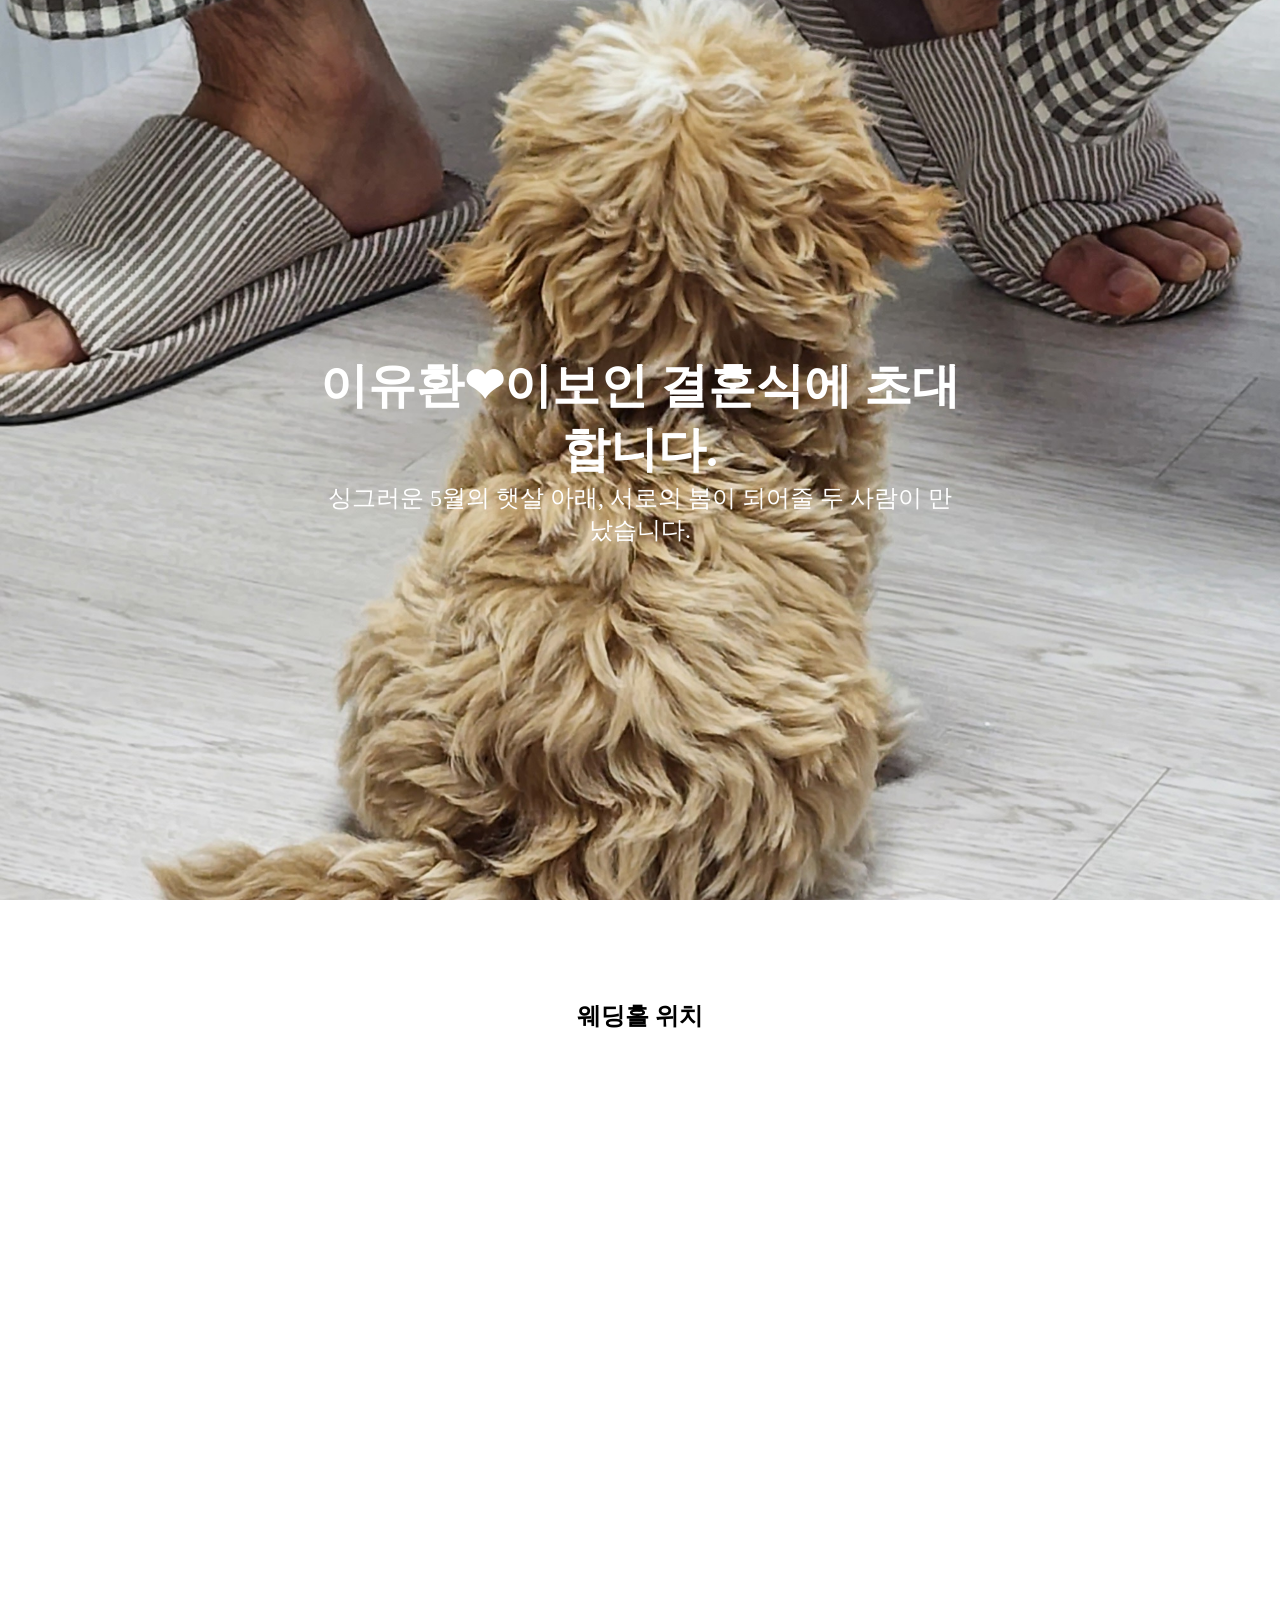
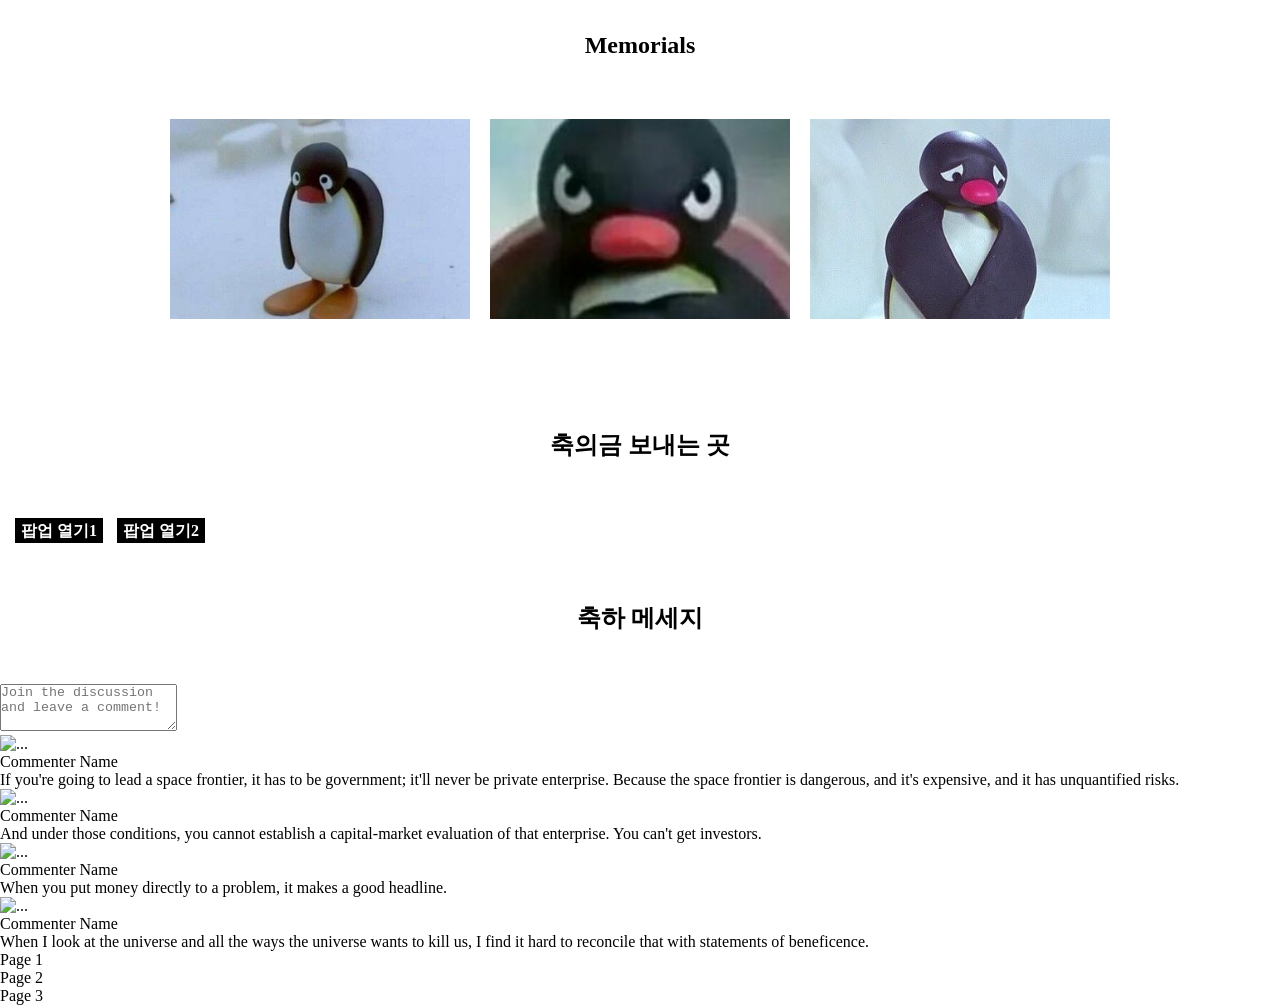
==== index.html @ 0df38469 "Update index.html" ====
<!DOCTYPE html>
<html>
<head>
	<title>청첩장</title>
	<meta charset="UTF-8">
	<meta name="viewport" content="width=device-width, initial-scale=1.0">
	<link rel="stylesheet" href="style.css">
	<link rel="stylesheet" href="fullpage.css">
</head>
<body>
	<header class="section">
		<img src="header.jpg" alt="header image">
		<section class="fp-section">
			<div class="text-box">
				<h1>이유환❤이보인 결혼식에 초대합니다.</h1>
				<p>싱그러운 5월의 햇살 아래, 서로의 봄이 되어줄 두 사람이 만났습니다.</p>
			</div>
		</section>	
	</header>

	<section id="map" class="section">
		<section class="fp-section">
			<h2>웨딩홀 위치</h2>
			<div id="map-canvas"></div>
		</section>
	</section>

	<section id="gallery" class="section">
		<section class="fp-section">
			<h2>Memorials</h2>
			<div class="gallery-container">
				<img src="gallery-1.jpg" alt="gallery image 1">
				<img src="gallery-2.jpg" alt="gallery image 2">
				<img src="gallery-3.jpg" alt="gallery image 3">
			</div>
		</section>
	</section>

	<section id="buttons" class="section">
		<section class="fp-section">
			<h2>축의금 보내는 곳</h2>
			<div class="wrap">
 			 <a href="#pop_info_1" class="btn_open">팝업 열기1</a>
 			 <a href="#pop_info_2" class="btn_open">팝업 열기2</a>


			  <div id="pop_info_1" class="pop_wrap" style="display:none;">
    				<div class="pop_inner">
   				   <p class="dsc">팝업 안내문구 입니다.</p>
   				   <button type="button" class="btn_close">닫기</button>
 			   </div>
 			 </div>

  			<div id="pop_info_2" class="pop_wrap" style="display:none;">
  				  <div class="pop_inner">
   				   <p class="dsc">팝업 안내문구 입니다222.</p>
    				  <button type="button" class="btn_close">닫기</button>
  			  </div>
		  </div>
		</div>
	</section>
		
	<section id="messages" class="section">
		<section class="fp-section">
			<h2>축하 메세지</h2>
		</section>
	</section>
	   <section class="mb-5">
                        <div class="card bg-light">
                            <div class="card-body">
                                <!-- Comment form-->
                                <form class="mb-4"><textarea class="form-control" rows="3" placeholder="Join the discussion and leave a comment!"></textarea></form>
                                <!-- Comment with nested comments-->
                                <div class="d-flex mb-4">
                                    <!-- Parent comment-->
                                    <div class="flex-shrink-0"><img class="rounded-circle" src="https://dummyimage.com/50x50/ced4da/6c757d.jpg" alt="..." /></div>
                                    <div class="ms-3">
                                        <div class="fw-bold">Commenter Name</div>
                                        If you're going to lead a space frontier, it has to be government; it'll never be private enterprise. Because the space frontier is dangerous, and it's expensive, and it has unquantified risks.
                                        <!-- Child comment 1-->
                                        <div class="d-flex mt-4">
                                            <div class="flex-shrink-0"><img class="rounded-circle" src="https://dummyimage.com/50x50/ced4da/6c757d.jpg" alt="..." /></div>
                                            <div class="ms-3">
                                                <div class="fw-bold">Commenter Name</div>
                                                And under those conditions, you cannot establish a capital-market evaluation of that enterprise. You can't get investors.
                                            </div>
                                        </div>
                                        <!-- Child comment 2-->
                                        <div class="d-flex mt-4">
                                            <div class="flex-shrink-0"><img class="rounded-circle" src="https://dummyimage.com/50x50/ced4da/6c757d.jpg" alt="..." /></div>
                                            <div class="ms-3">
                                                <div class="fw-bold">Commenter Name</div>
                                                When you put money directly to a problem, it makes a good headline.
                                            </div>
                                        </div>
                                    </div>
                                </div>
                                <!-- Single comment-->
                                <div class="d-flex">
                                    <div class="flex-shrink-0"><img class="rounded-circle" src="https://dummyimage.com/50x50/ced4da/6c757d.jpg" alt="..." /></div>
                                    <div class="ms-3">
                                        <div class="fw-bold">Commenter Name</div>
                                        When I look at the universe and all the ways the universe wants to kill us, I find it hard to reconcile that with statements of beneficence.
                                    </div>
                                </div>
                            </div>
                        </div>
                    </section>
                </div>
	<ul class="side-nav">
 		 <li data-page="#page1"><span>Page</span> 1</li>
		 <li data-page="#page2"><span>Page</span> 2</li>
		 <li data-page="#page3"><span>Page</span> 3</li>
	</ul>

	<script src="fullpage.js"></script>
	<script src="script.js"></script>
	<script src="scrollpage.min.js"></script>

</body>
</html>
---- style.css ----
/* header 스타일 */
header {
	position: relative;
	height: 100vh;
	background-color: #f2f2f2;
	text-align: center;
}

header img {
	position: absolute;
	top: 0;
	left: 0;
	width: 100%;
	height: 100%;
	object-fit: cover;
}

.text-box {
	position: absolute;
	top: 50%;
	left: 50%;
	transform: translate(-50%, -50%);
	color: #fff;
	text-align: center;
}

.text-box h1 {
	font-size: 3rem;
	margin: 0;
}

.text-box p {
	font-size: 1.5rem;
}

/* map 스타일 */
#map {
	padding: 50px 0;
	text-align: center;
}

#map-canvas {
	width: 80%;
	height: 400px;
	margin: 0 auto;
}

/* gallery 스타일 */
#gallery {
	padding: 50px 0;
	text-align: center;
}

.gallery-container {
	display: flex;
	justify-content: center;
	flex-wrap: wrap;
}

.gallery-container img {
	width: 300px;
	height: 200px;
	object-fit: cover;
	margin: 10px;
	cursor: pointer;
}

/* buttons 스타일 */
h2 {
	padding: 50px 0;
	text-align: center;
}
*{margin:0; padding:0;}
a{text-decoration:none;}
.wrap{padding:10px;}

.btn_open {
	font-weight:bold;
	margin:5px;
	padding:4px 6px;
	background:#000;
	color:#fff;
}
.pop_wrap{position:fixed; top:0; left:0; right:0; bottom:0; background:rgba(0,0,0,.5); font-size:0; text-align:center;}
.pop_wrap:after{display:inline-block; height:100%; vertical-align:middle; content:'';}
.pop_wrap .pop_inner{display:inline-block; padding:20px 30px; background:#fff; width:200px; vertical-align:middle; font-size:15px;}

/* messages 스타일 */
h2 {
	padding: 50px 0;
	text-align: center;
}
---- fullpage.css ----
/*!
 * fullPage 4.0.16
 * https://github.com/alvarotrigo/fullPage.js
 *
 * @license GPLv3 for open source use only
 * or Fullpage Commercial License for commercial use
 * http://alvarotrigo.com/fullPage/pricing/
 *
 * Copyright (C) 2021 http://alvarotrigo.com/fullPage - A project by Alvaro Trigo
 */
html.fp-enabled,
.fp-enabled body {
    margin: 0;
    padding: 0;
    overflow:hidden;

    /*Avoid flicker on slides transitions for mobile phones #336 */
    -webkit-tap-highlight-color: rgba(0,0,0,0);
}
.fp-section {
    position: relative;
    -webkit-box-sizing: border-box; /* Safari<=5 Android<=3 */
    -moz-box-sizing: border-box; /* <=28 */
    box-sizing: border-box;
    height: 100%;
    display: block;
}
.fp-slide {
    float: left;
}
.fp-slide, .fp-slidesContainer {
    height: 100%;
    display: block;
}
.fp-slides {
    z-index:1;
    height: 100%;
    overflow: hidden;
    position: relative;
    -webkit-transition: all 0.3s ease-out; /* Safari<=6 Android<=4.3 */
    transition: all 0.3s ease-out;
}
.fp-table{
    display: flex;
    flex-direction: column;
    justify-content: center;
    width: 100%;
}
.fp-slidesContainer {
    float: left;
    position: relative;
}
.fp-controlArrow {
    -webkit-user-select: none; /* webkit (safari, chrome) browsers */
    -moz-user-select: none; /* mozilla browsers */
    -khtml-user-select: none; /* webkit (konqueror) browsers */
    -ms-user-select: none; /* IE10+ */
    position: absolute;
    z-index: 4;
    top: 50%;
    cursor: pointer;
    margin-top: -38px;
    -webkit-transform: translate3d(0,0,0);
    -ms-transform: translate3d(0,0,0);
    transform: translate3d(0,0,0);
}
.fp-prev{
    left: 15px;
}
.fp-next{
    right: 15px;
}
.fp-arrow{
    width: 0;
    height: 0;
    border-style: solid;
}
.fp-arrow.fp-prev {
    border-width: 38.5px 34px 38.5px 0;
    border-color: transparent #fff transparent transparent;
}
.fp-arrow.fp-next {
    border-width: 38.5px 0 38.5px 34px;
    border-color: transparent transparent transparent #fff;
}
.fp-notransition {
    -webkit-transition: none !important;
    transition: none !important;
}
#fp-nav {
    position: fixed;
    z-index: 100;
    top: 50%;
    opacity: 1;
    transform: translateY(-50%);
    -ms-transform: translateY(-50%);
    -webkit-transform: translate3d(0,-50%,0);
}
#fp-nav.fp-right {
    right: 17px;
}
#fp-nav.fp-left {
    left: 17px;
}
.fp-slidesNav{
    position: absolute;
    z-index: 4;
    opacity: 1;
    -webkit-transform: translate3d(0,0,0);
    -ms-transform: translate3d(0,0,0);
    transform: translate3d(0,0,0);
    left: 0 !important;
    right: 0;
    margin: 0 auto !important;
}
.fp-slidesNav.fp-bottom {
    bottom: 17px;
}
.fp-slidesNav.fp-top {
    top: 17px;
}
#fp-nav ul,
.fp-slidesNav ul {
  margin: 0;
  padding: 0;
}
#fp-nav ul li,
.fp-slidesNav ul li {
    display: block;
    width: 14px;
    height: 13px;
    margin: 7px;
    position:relative;
}
.fp-slidesNav ul li {
    display: inline-block;
}
#fp-nav ul li a,
.fp-slidesNav ul li a {
    display: block;
    position: relative;
    z-index: 1;
    width: 100%;
    height: 100%;
    cursor: pointer;
    text-decoration: none;
}
#fp-nav ul li a.active span,
.fp-slidesNav ul li a.active span,
#fp-nav ul li:hover a.active span,
.fp-slidesNav ul li:hover a.active span{
    height: 12px;
    width: 12px;
    margin: -6px 0 0 -6px;
    border-radius: 100%;
 }
#fp-nav ul li a span,
.fp-slidesNav ul li a span {
    border-radius: 50%;
    position: absolute;
    z-index: 1;
    height: 4px;
    width: 4px;
    border: 0;
    background: #333;
    left: 50%;
    top: 50%;
    margin: -2px 0 0 -2px;
    -webkit-transition: all 0.1s ease-in-out;
    -moz-transition: all 0.1s ease-in-out;
    -o-transition: all 0.1s ease-in-out;
    transition: all 0.1s ease-in-out;
}
#fp-nav ul li:hover a span,
.fp-slidesNav ul li:hover a span{
    width: 10px;
    height: 10px;
    margin: -5px 0px 0px -5px;
}
#fp-nav ul li .fp-tooltip {
    position: absolute;
    top: -2px;
    color: #fff;
    font-size: 14px;
    font-family: arial, helvetica, sans-serif;
    white-space: nowrap;
    max-width: 220px;
    overflow: hidden;
    display: block;
    opacity: 0;
    width: 0;
    cursor: pointer;
}
#fp-nav ul li:hover .fp-tooltip,
#fp-nav.fp-show-active a.active + .fp-tooltip {
    -webkit-transition: opacity 0.2s ease-in;
    transition: opacity 0.2s ease-in;
    width: auto;
    opacity: 1;
}
#fp-nav ul li .fp-tooltip.fp-right {
    right: 20px;
}
#fp-nav ul li .fp-tooltip.fp-left {
    left: 20px;
}
.fp-auto-height.fp-section,
.fp-auto-height .fp-slide{
    height: auto !important;
}

.fp-responsive .fp-is-overflow.fp-section{
    height: auto !important;
}

/* Used with autoScrolling: false */ 
.fp-scrollable.fp-responsive .fp-is-overflow.fp-section,
.fp-scrollable .fp-section,
.fp-scrollable .fp-slide{
   /* Fallback for browsers that do not support Custom Properties */
   height: 100vh;
   height: calc(var(--vh, 1vh) * 100);
}

.fp-scrollable.fp-responsive .fp-is-overflow.fp-section:not(.fp-auto-height):not([data-percentage]),
.fp-scrollable .fp-section:not(.fp-auto-height):not([data-percentage]),
.fp-scrollable .fp-slide:not(.fp-auto-height):not([data-percentage]){
    /* Fallback for browsers that do not support Custom Properties */
    min-height: 100vh;
    min-height: calc(var(--vh, 1vh) * 100);
}

/* Disabling vertical centering on scrollable elements */
.fp-overflow{
    justify-content: flex-start;
    max-height: 100vh;
}

/* No scrollable when using auto-height */
.fp-scrollable .fp-auto-height .fp-overflow{
    max-height: none;
}

.fp-is-overflow .fp-overflow.fp-auto-height-responsive,
.fp-is-overflow .fp-overflow.fp-auto-height,
.fp-is-overflow > .fp-overflow{
    overflow-y: auto;
}
.fp-overflow{
    outline:none;
}

.fp-overflow.fp-table{
    display: block;
}

.fp-responsive .fp-auto-height-responsive.fp-section,
.fp-responsive .fp-auto-height-responsive .fp-slide{
    height: auto !important;
    min-height: auto !important;
}

/*Only display content to screen readers*/
.fp-sr-only{
    position: absolute;
    width: 1px;
    height: 1px;
    padding: 0;
    overflow: hidden;
    clip: rect(0, 0, 0, 0);
    white-space: nowrap;
    border: 0;
}

/* Customize website's scrollbar like Mac OS
Not supports in Firefox and IE */
.fp-scroll-mac .fp-overflow::-webkit-scrollbar {
    background-color: transparent;
    width: 9px;
}
.fp-scroll-mac .fp-overflow::-webkit-scrollbar-track {
    background-color: transparent;
}
.fp-scroll-mac .fp-overflow::-webkit-scrollbar-thumb {
    background-color: rgba(0,0,0,.4);
    border-radius: 16px;
    border: 4px solid transparent;
}
.fp-warning,
.fp-watermark{
    z-index: 9999999;
    position: absolute;
    bottom: 0;
}
.fp-warning,
.fp-watermark a{
    text-decoration: none;
    color: #000;
    background: rgba(255,255,255,0.6);
    padding: 5px 8px;
    font-size: 14px;
    font-family: arial;
    color: black;
    display: inline-block;
    border-radius: 3px;
    margin: 12px;
}
.fp-noscroll .fp-overflow{
    overflow: hidden;
}
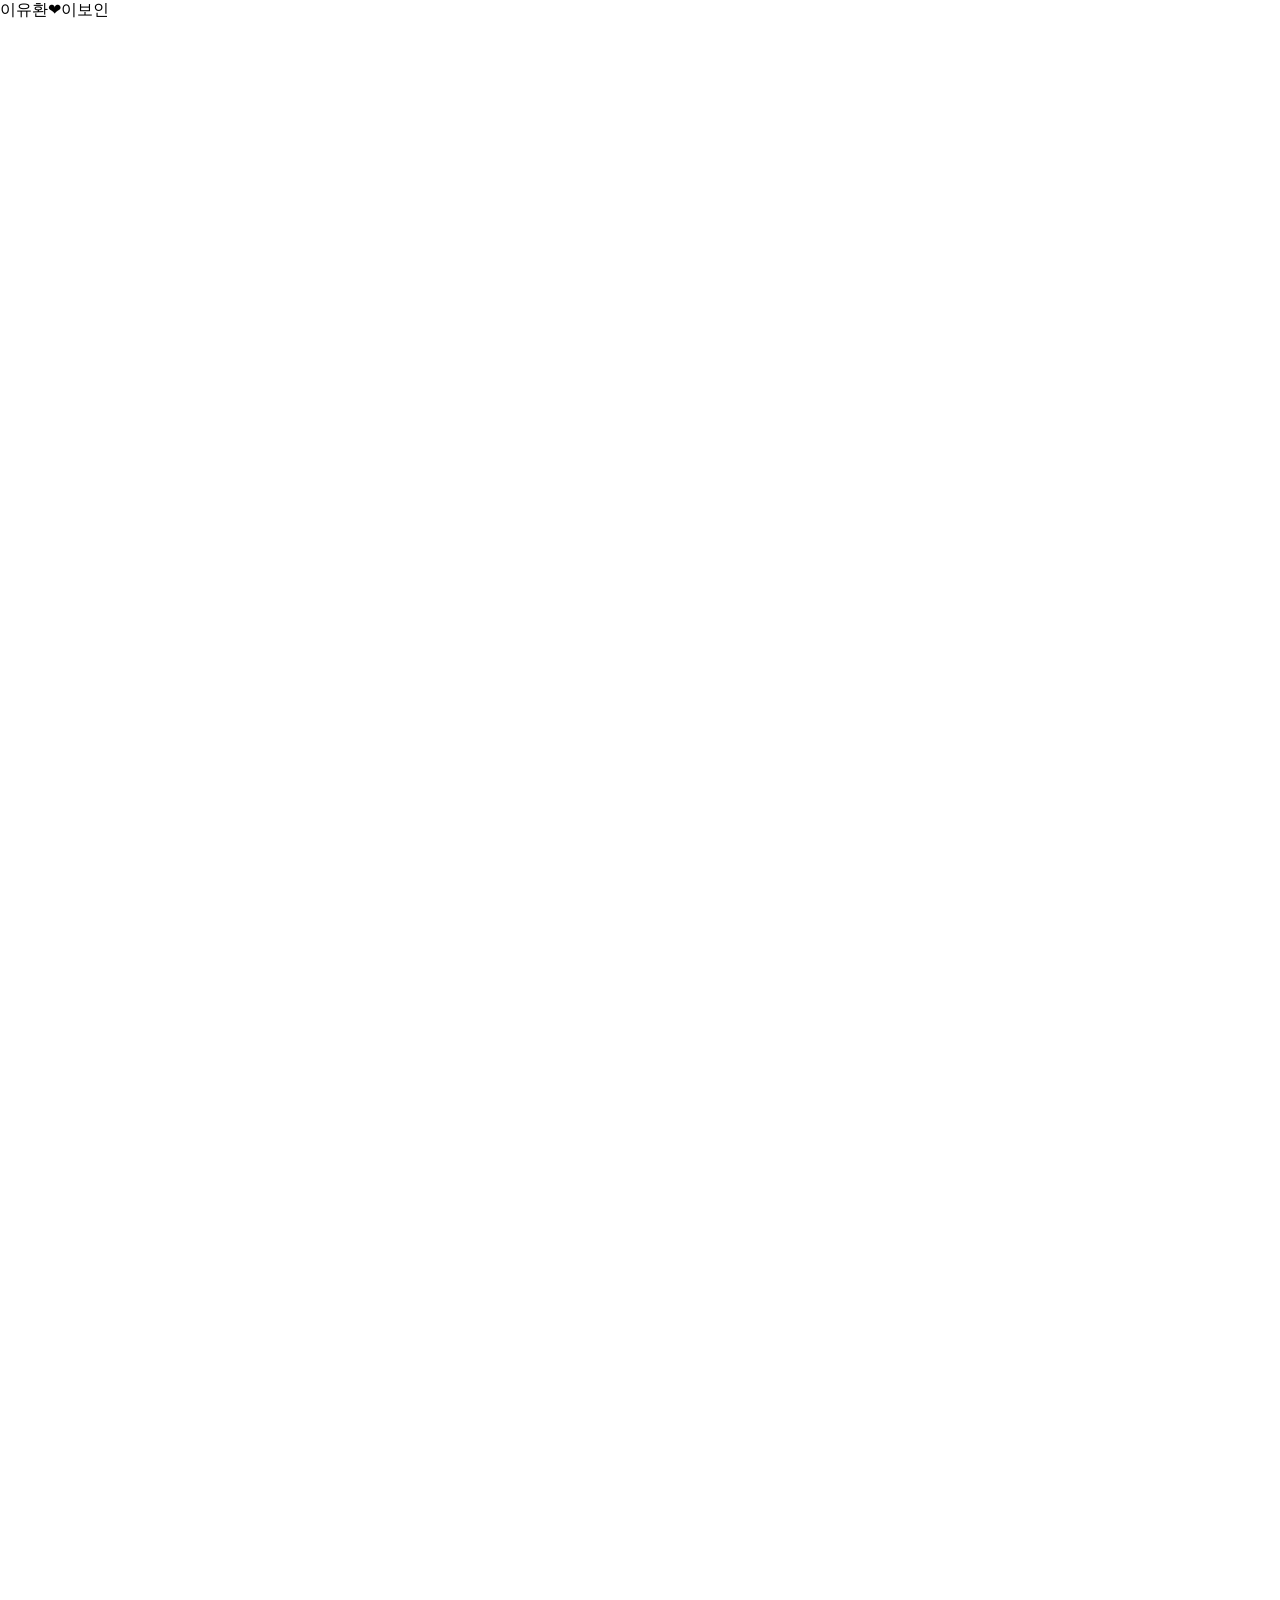
==== commit 4bcf4195: "Update index.html" ====
--- a/index.html
+++ b/index.html
@@ -4,118 +4,38 @@
 	<title>청첩장</title>
 	<meta charset="UTF-8">
 	<meta name="viewport" content="width=device-width, initial-scale=1.0">
-	<link rel="stylesheet" href="style.css">
-	<link rel="stylesheet" href="fullpage.css">
+	<link rel="stylesheet" href="full-page-scroll.css">
 </head>
 <body>
-	<header class="section">
-		<img src="header.jpg" alt="header image">
-		<section class="fp-section">
-			<div class="text-box">
-				<h1>이유환❤이보인 결혼식에 초대합니다.</h1>
-				<p>싱그러운 5월의 햇살 아래, 서로의 봄이 되어줄 두 사람이 만났습니다.</p>
-			</div>
-		</section>	
-	</header>
-
-	<section id="map" class="section">
-		<section class="fp-section">
-			<h2>웨딩홀 위치</h2>
-			<div id="map-canvas"></div>
-		</section>
-	</section>
-
-	<section id="gallery" class="section">
-		<section class="fp-section">
-			<h2>Memorials</h2>
-			<div class="gallery-container">
-				<img src="gallery-1.jpg" alt="gallery image 1">
-				<img src="gallery-2.jpg" alt="gallery image 2">
-				<img src="gallery-3.jpg" alt="gallery image 3">
+	<div id="main" class="scroll-container">
+		<section class="section1">
+			<div>
+				<span>이유환❤이보인</span>          
 			</div>
 		</section>
-	</section>
+		<section class="section2">
+			<div>
+				<span>오시는 길</span>  
+			</div>
+		</section>
+		<section class="section3">
+			<div>
+				<span>갤러리</span>      
+			</div>
+		</section>
+		<section class="section4">
+			<div>
+				<span>축의금 전달</span>      
+			</div>
+		</section>
+		<section class="section5">
+			<div>
+				<span>축하의 말</span>       
+			</div>
+		</section>
+	</div>
 
-	<section id="buttons" class="section">
-		<section class="fp-section">
-			<h2>축의금 보내는 곳</h2>
-			<div class="wrap">
- 			 <a href="#pop_info_1" class="btn_open">팝업 열기1</a>
- 			 <a href="#pop_info_2" class="btn_open">팝업 열기2</a>
-
-
-			  <div id="pop_info_1" class="pop_wrap" style="display:none;">
-    				<div class="pop_inner">
-   				   <p class="dsc">팝업 안내문구 입니다.</p>
-   				   <button type="button" class="btn_close">닫기</button>
- 			   </div>
- 			 </div>
-
-  			<div id="pop_info_2" class="pop_wrap" style="display:none;">
-  				  <div class="pop_inner">
-   				   <p class="dsc">팝업 안내문구 입니다222.</p>
-    				  <button type="button" class="btn_close">닫기</button>
-  			  </div>
-		  </div>
-		</div>
-	</section>
-		
-	<section id="messages" class="section">
-		<section class="fp-section">
-			<h2>축하 메세지</h2>
-		</section>
-	</section>
-	   <section class="mb-5">
-                        <div class="card bg-light">
-                            <div class="card-body">
-                                <!-- Comment form-->
-                                <form class="mb-4"><textarea class="form-control" rows="3" placeholder="Join the discussion and leave a comment!"></textarea></form>
-                                <!-- Comment with nested comments-->
-                                <div class="d-flex mb-4">
-                                    <!-- Parent comment-->
-                                    <div class="flex-shrink-0"><img class="rounded-circle" src="https://dummyimage.com/50x50/ced4da/6c757d.jpg" alt="..." /></div>
-                                    <div class="ms-3">
-                                        <div class="fw-bold">Commenter Name</div>
-                                        If you're going to lead a space frontier, it has to be government; it'll never be private enterprise. Because the space frontier is dangerous, and it's expensive, and it has unquantified risks.
-                                        <!-- Child comment 1-->
-                                        <div class="d-flex mt-4">
-                                            <div class="flex-shrink-0"><img class="rounded-circle" src="https://dummyimage.com/50x50/ced4da/6c757d.jpg" alt="..." /></div>
-                                            <div class="ms-3">
-                                                <div class="fw-bold">Commenter Name</div>
-                                                And under those conditions, you cannot establish a capital-market evaluation of that enterprise. You can't get investors.
-                                            </div>
-                                        </div>
-                                        <!-- Child comment 2-->
-                                        <div class="d-flex mt-4">
-                                            <div class="flex-shrink-0"><img class="rounded-circle" src="https://dummyimage.com/50x50/ced4da/6c757d.jpg" alt="..." /></div>
-                                            <div class="ms-3">
-                                                <div class="fw-bold">Commenter Name</div>
-                                                When you put money directly to a problem, it makes a good headline.
-                                            </div>
-                                        </div>
-                                    </div>
-                                </div>
-                                <!-- Single comment-->
-                                <div class="d-flex">
-                                    <div class="flex-shrink-0"><img class="rounded-circle" src="https://dummyimage.com/50x50/ced4da/6c757d.jpg" alt="..." /></div>
-                                    <div class="ms-3">
-                                        <div class="fw-bold">Commenter Name</div>
-                                        When I look at the universe and all the ways the universe wants to kill us, I find it hard to reconcile that with statements of beneficence.
-                                    </div>
-                                </div>
-                            </div>
-                        </div>
-                    </section>
-                </div>
-	<ul class="side-nav">
- 		 <li data-page="#page1"><span>Page</span> 1</li>
-		 <li data-page="#page2"><span>Page</span> 2</li>
-		 <li data-page="#page3"><span>Page</span> 3</li>
-	</ul>
-
-	<script src="fullpage.js"></script>
-	<script src="script.js"></script>
-	<script src="scrollpage.min.js"></script>
+	<script src="full-page-scroll.js"></script>
 
 </body>
 </html>
--- a/full-page-scroll.css
+++ b/full-page-scroll.css
@@ -0,0 +1,81 @@
+body, html {
+	margin: 0;
+	padding: 0;
+	width: 100%;
+	height: 100%;
+	overflow: hidden;
+}
+
+.scroll-container {
+	width: 100%;
+	height: 100%;
+	position: relative;
+	margin: 0;
+	padding: 0;
+}
+
+.scroll-container section {
+	width: 100%;
+	height: 100%;
+}
+
+.dots {	
+	z-index: 1;
+	list-style: none;
+	padding: 0;
+	position: absolute;	
+    top: 50%;
+    -webkit-transform: translateY(-50%);
+	-moz-transform: translateY(-50%);
+	-o-transform: translateY(-50%);
+	-ms-transform: translateY(-50%);
+    transform: translateY(-50%);
+}
+
+.dots li a {
+	padding: 10px;
+	width: 4px;
+	height: 5px;
+	display: block;
+}
+
+.dots li a:before {
+	content: '';
+	position: absolute;
+	width: 8px;
+	height: 8px;
+	background: rgba(255, 255, 255, 0.48);
+	-webkit-border-radius: 10px;
+	-moz-border-radius: 10px;
+	-ms-border-radius: 10px;
+	-o-border-radius: 10px;
+	border-radius: 10px;	
+	-webkit-transition: -webkit-transform 0.3s ease, background-color 0.3s ease;
+	-moz-transition: -moz-transform 0.3s ease, background-color 0.3s ease;
+	-ms-transition: -ms-transform 0.3s ease, background-color 0.3s ease;
+	-o-transition: -o-transform 0.3s ease, background-color 0.3s ease;
+	transition: transform 0.3s ease, background-color 0.3s ease;
+}
+
+.dots li a.active:before {
+	content: '';
+	background-color: #FFFFFF;
+	width: 14px;
+	height: 14px;
+	margin-top: -4px;
+	left: 7px; 
+	background-color: white;
+	-webkit-transform: scale(1.0);
+	-moz-transform: scale(1.0);
+	-ms-transform: scale(1.0);
+	-o-transform: scale(1.0);
+	transform: scale(1.0);
+}
+
+.dots-right {
+	right: 10px;
+}
+
+.dots-left {
+	left: 10px;
+}
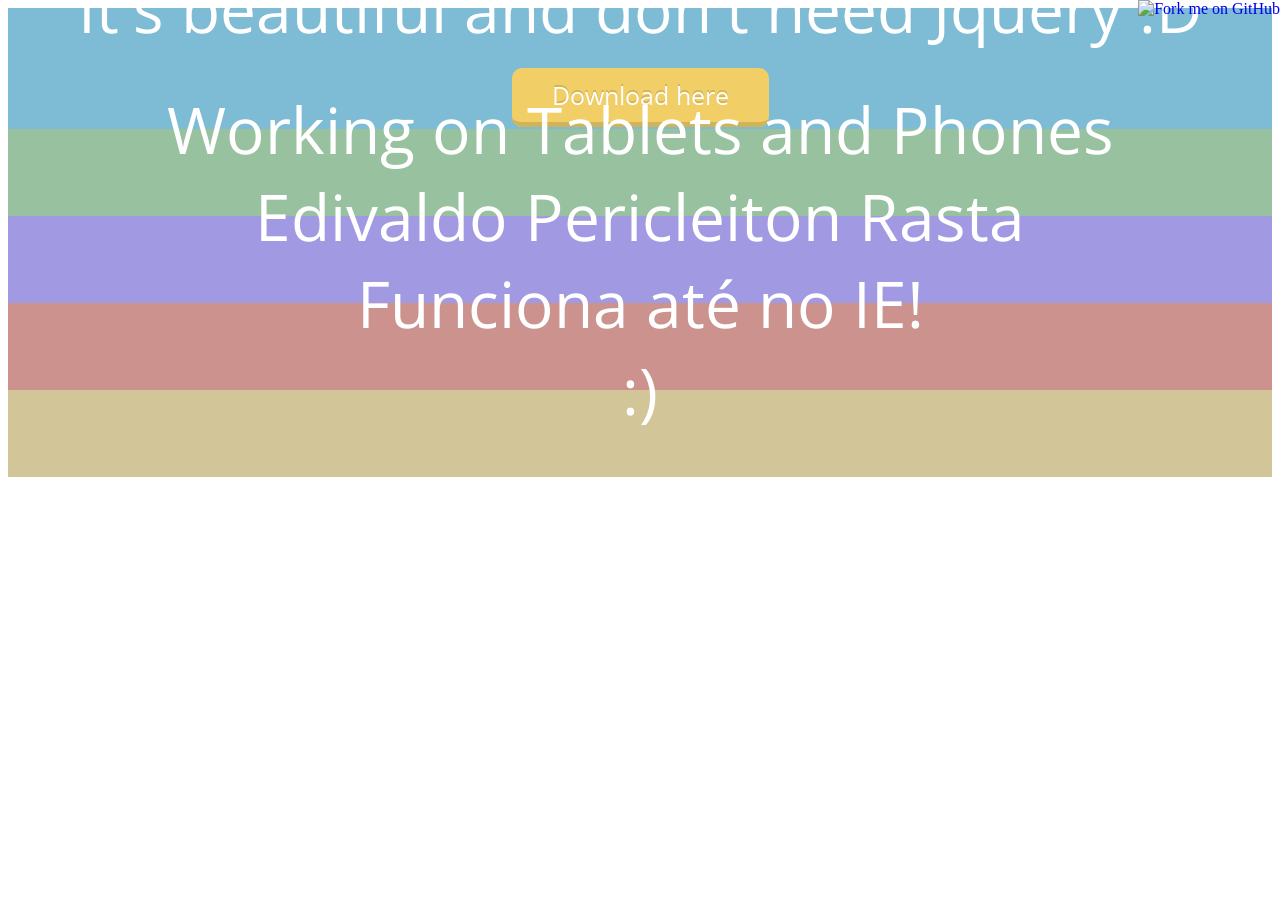
==== commit 638d4787: "Add files via upload" ====
--- a/index.html
+++ b/index.html
@@ -1,41 +1,112 @@
 <!DOCTYPE html>
 <html>
-<head>
-	<title>청첩장</title>
-	<meta charset="UTF-8">
-	<meta name="viewport" content="width=device-width, initial-scale=1.0">
-	<link rel="stylesheet" href="full-page-scroll.css">
-</head>
-<body>
-	<div id="main" class="scroll-container">
-		<section class="section1">
-			<div>
-				<span>이유환❤이보인</span>          
-			</div>
-		</section>
-		<section class="section2">
-			<div>
-				<span>오시는 길</span>  
-			</div>
-		</section>
-		<section class="section3">
-			<div>
-				<span>갤러리</span>      
-			</div>
-		</section>
-		<section class="section4">
-			<div>
-				<span>축의금 전달</span>      
-			</div>
-		</section>
-		<section class="section5">
-			<div>
-				<span>축하의 말</span>       
-			</div>
-		</section>
-	</div>
+  <head>
+    <title>Full page scroll</title>
+    <link
+      rel="stylesheet"
+      type="text/css"
+      href="assets/stylesheet/full-page-scroll.css"
+    />
+    <link
+      href="https://fonts.googleapis.com/css?family=Open+Sans"
+      rel="stylesheet"
+      type="text/css"
+    />
+    <style type="text/css">
+      .section1 {
+        background-color: #7dbcd4;
+      }
 
-	<script src="full-page-scroll.js"></script>
+      .section2 {
+        background-color: #98c19f;
+      }
 
-</body>
+      .section3 {
+        background-color: #a199e2;
+      }
+
+      .section4 {
+        background-color: #cc938e;
+      }
+
+      .section5 {
+        background-color: #d2c598;
+      }
+
+      section div {
+        font-family: "Open Sans";
+        font-style: normal;
+        text-align: center;
+        position: relative;
+        top: 50%;
+        transform: translateY(-50%);
+      }
+
+      span {
+        font-size: 4em;
+        font-style: normal;
+        color: #fff;
+      }
+
+      .button {
+        background-color: #f2cf66;
+        border-bottom: 5px solid #d1b358;
+        text-shadow: 0px -2px #d1b358;
+        padding: 10px 40px;
+        border-radius: 10px;
+        font-size: 25px;
+        color: #fff;
+        text-decoration: none;
+      }
+    </style>
+  </head>
+  <body>
+    <a href="https://github.com/almeida-matheus/fullPageScrollPureJS">
+      <img
+        style="position: fixed; z-index: 99; top: 0; right: 0; border: 0;"
+        src="https://s3.amazonaws.com/github/ribbons/forkme_right_red_aa0000.png"
+        alt="Fork me on GitHub"
+      />
+    </a>
+    <div id="main" class="scroll-container">
+      <section class="section1">
+        <div>
+          <span>It's beautiful and don't need Jquery :D</span>
+        </div>
+        <div>
+          <a href="#" class="button">Download here</a>
+        </div>
+      </section>
+      <section class="section2">
+        <div>
+          <span>Working on Tablets and Phones</span>
+        </div>
+      </section>
+      <section class="section3">
+        <div>
+          <span>Edivaldo Pericleiton Rasta</span>
+        </div>
+      </section>
+      <section class="section4">
+        <div>
+          <span>Funciona até no IE!</span>
+        </div>
+      </section>
+      <section class="section5">
+        <div>
+          <span>:)</span>
+        </div>
+      </section>
+    </div>
+    <script src="assets/javascript/full-page-scroll.js"></script>
+    <script type="text/javascript">
+      new fullScroll({
+        mainElement: "main",
+        displayDots: true,
+        dotsPosition: "left",
+        animateTime: 0.7,
+        animateFunction: "ease",
+      });
+    </script>
+  </body>
 </html>
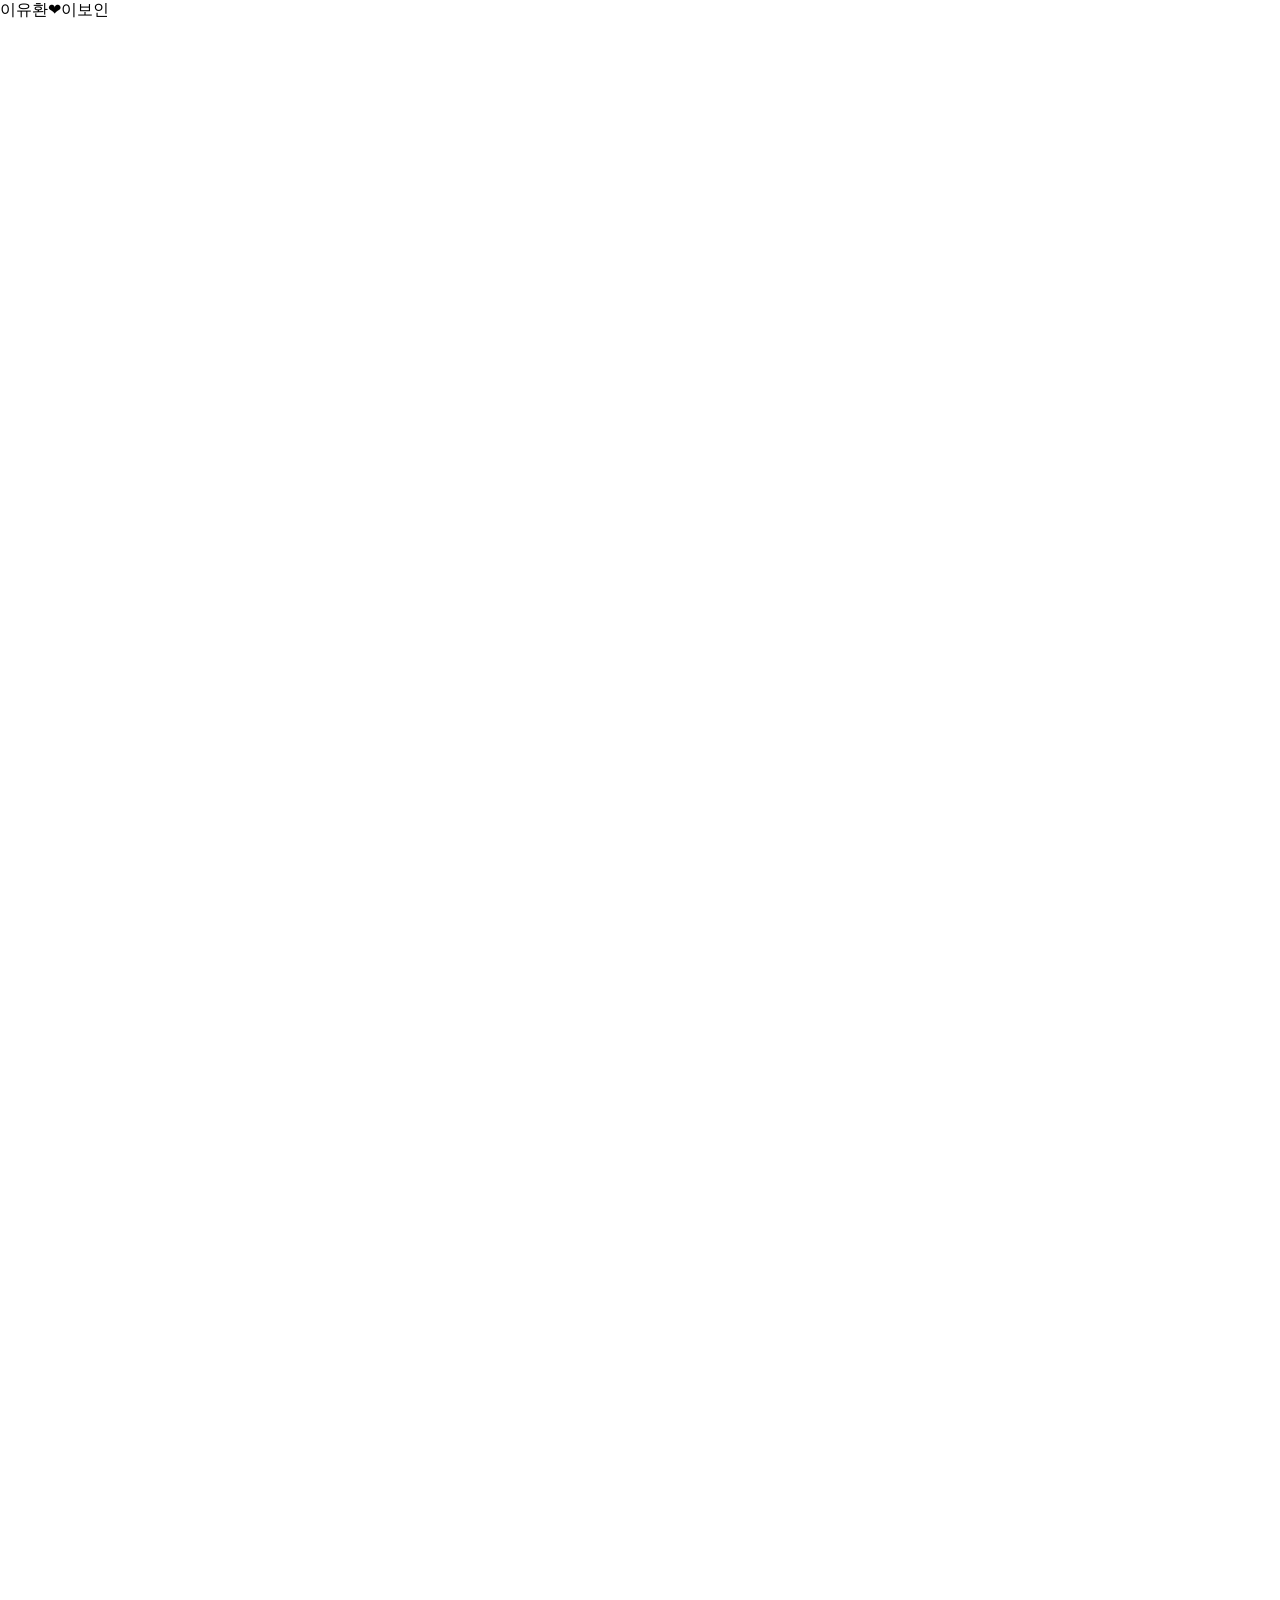
==== commit f3f7fa0c: "Update index.html" ====
--- a/index.html
+++ b/index.html
@@ -1,112 +1,41 @@
 <!DOCTYPE html>
 <html>
-  <head>
-    <title>Full page scroll</title>
-    <link
-      rel="stylesheet"
-      type="text/css"
-      href="assets/stylesheet/full-page-scroll.css"
-    />
-    <link
-      href="https://fonts.googleapis.com/css?family=Open+Sans"
-      rel="stylesheet"
-      type="text/css"
-    />
-    <style type="text/css">
-      .section1 {
-        background-color: #7dbcd4;
-      }
+<head>
+	<title>청첩장</title>
+	<meta charset="UTF-8">
+	<meta name="viewport" content="width=device-width, initial-scale=1.0">
+	<link rel="stylesheet" href="full-page-scroll.css">
+</head>
+<body>
+	<div id="main" class="scroll-container">
+		<section class="section1">
+			<div>
+				<span>이유환❤이보인</span>          
+			</div>
+		</section>
+		<section class="section2">
+			<div>
+				<span>오시는 길</span>  
+			</div>
+		</section>
+		<section class="section3">
+			<div>
+				<span>갤러리</span>      
+			</div>
+		</section>
+		<section class="section4">
+			<div>
+				<span>축의금 전달</span>      
+			</div>
+		</section>
+		<section class="section5">
+			<div>
+				<span>축하의 말</span>       
+			</div>
+		</section>
+	</div>
 
-      .section2 {
-        background-color: #98c19f;
-      }
-
-      .section3 {
-        background-color: #a199e2;
-      }
-
-      .section4 {
-        background-color: #cc938e;
-      }
-
-      .section5 {
-        background-color: #d2c598;
-      }
-
-      section div {
-        font-family: "Open Sans";
-        font-style: normal;
-        text-align: center;
-        position: relative;
-        top: 50%;
-        transform: translateY(-50%);
-      }
-
-      span {
-        font-size: 4em;
-        font-style: normal;
-        color: #fff;
-      }
-
-      .button {
-        background-color: #f2cf66;
-        border-bottom: 5px solid #d1b358;
-        text-shadow: 0px -2px #d1b358;
-        padding: 10px 40px;
-        border-radius: 10px;
-        font-size: 25px;
-        color: #fff;
-        text-decoration: none;
-      }
-    </style>
-  </head>
-  <body>
-    <a href="https://github.com/almeida-matheus/fullPageScrollPureJS">
-      <img
-        style="position: fixed; z-index: 99; top: 0; right: 0; border: 0;"
-        src="https://s3.amazonaws.com/github/ribbons/forkme_right_red_aa0000.png"
-        alt="Fork me on GitHub"
-      />
-    </a>
-    <div id="main" class="scroll-container">
-      <section class="section1">
-        <div>
-          <span>It's beautiful and don't need Jquery :D</span>
-        </div>
-        <div>
-          <a href="#" class="button">Download here</a>
-        </div>
-      </section>
-      <section class="section2">
-        <div>
-          <span>Working on Tablets and Phones</span>
-        </div>
-      </section>
-      <section class="section3">
-        <div>
-          <span>Edivaldo Pericleiton Rasta</span>
-        </div>
-      </section>
-      <section class="section4">
-        <div>
-          <span>Funciona até no IE!</span>
-        </div>
-      </section>
-      <section class="section5">
-        <div>
-          <span>:)</span>
-        </div>
-      </section>
-    </div>
-    <script src="assets/javascript/full-page-scroll.js"></script>
-    <script type="text/javascript">
-      new fullScroll({
-        mainElement: "main",
-        displayDots: true,
-        dotsPosition: "left",
-        animateTime: 0.7,
-        animateFunction: "ease",
-      });
-    </script>
-  </body>
+	<script src="full-page-scroll.js"></script>
+  <link rel="stylesheet" href="full-page-scroll.css">
+</body>
 </html>
--- a/full-page-scroll.css
+++ b/full-page-scroll.css
@@ -0,0 +1,81 @@
+body, html {
+	margin: 0;
+	padding: 0;
+	width: 100%;
+	height: 100%;
+	overflow: hidden;
+}
+
+.scroll-container {
+	width: 100%;
+	height: 100%;
+	position: relative;
+	margin: 0;
+	padding: 0;
+}
+
+.scroll-container section {
+	width: 100%;
+	height: 100%;
+}
+
+.dots {	
+	z-index: 1;
+	list-style: none;
+	padding: 0;
+	position: absolute;	
+    top: 50%;
+    -webkit-transform: translateY(-50%);
+	-moz-transform: translateY(-50%);
+	-o-transform: translateY(-50%);
+	-ms-transform: translateY(-50%);
+    transform: translateY(-50%);
+}
+
+.dots li a {
+	padding: 10px;
+	width: 4px;
+	height: 5px;
+	display: block;
+}
+
+.dots li a:before {
+	content: '';
+	position: absolute;
+	width: 8px;
+	height: 8px;
+	background: rgba(255, 255, 255, 0.48);
+	-webkit-border-radius: 10px;
+	-moz-border-radius: 10px;
+	-ms-border-radius: 10px;
+	-o-border-radius: 10px;
+	border-radius: 10px;	
+	-webkit-transition: -webkit-transform 0.3s ease, background-color 0.3s ease;
+	-moz-transition: -moz-transform 0.3s ease, background-color 0.3s ease;
+	-ms-transition: -ms-transform 0.3s ease, background-color 0.3s ease;
+	-o-transition: -o-transform 0.3s ease, background-color 0.3s ease;
+	transition: transform 0.3s ease, background-color 0.3s ease;
+}
+
+.dots li a.active:before {
+	content: '';
+	background-color: #FFFFFF;
+	width: 14px;
+	height: 14px;
+	margin-top: -4px;
+	left: 7px; 
+	background-color: white;
+	-webkit-transform: scale(1.0);
+	-moz-transform: scale(1.0);
+	-ms-transform: scale(1.0);
+	-o-transform: scale(1.0);
+	transform: scale(1.0);
+}
+
+.dots-right {
+	right: 10px;
+}
+
+.dots-left {
+	left: 10px;
+}
--- a/full-page-scroll.css
+++ b/full-page-scroll.css
@@ -0,0 +1,81 @@
+body, html {
+	margin: 0;
+	padding: 0;
+	width: 100%;
+	height: 100%;
+	overflow: hidden;
+}
+
+.scroll-container {
+	width: 100%;
+	height: 100%;
+	position: relative;
+	margin: 0;
+	padding: 0;
+}
+
+.scroll-container section {
+	width: 100%;
+	height: 100%;
+}
+
+.dots {	
+	z-index: 1;
+	list-style: none;
+	padding: 0;
+	position: absolute;	
+    top: 50%;
+    -webkit-transform: translateY(-50%);
+	-moz-transform: translateY(-50%);
+	-o-transform: translateY(-50%);
+	-ms-transform: translateY(-50%);
+    transform: translateY(-50%);
+}
+
+.dots li a {
+	padding: 10px;
+	width: 4px;
+	height: 5px;
+	display: block;
+}
+
+.dots li a:before {
+	content: '';
+	position: absolute;
+	width: 8px;
+	height: 8px;
+	background: rgba(255, 255, 255, 0.48);
+	-webkit-border-radius: 10px;
+	-moz-border-radius: 10px;
+	-ms-border-radius: 10px;
+	-o-border-radius: 10px;
+	border-radius: 10px;	
+	-webkit-transition: -webkit-transform 0.3s ease, background-color 0.3s ease;
+	-moz-transition: -moz-transform 0.3s ease, background-color 0.3s ease;
+	-ms-transition: -ms-transform 0.3s ease, background-color 0.3s ease;
+	-o-transition: -o-transform 0.3s ease, background-color 0.3s ease;
+	transition: transform 0.3s ease, background-color 0.3s ease;
+}
+
+.dots li a.active:before {
+	content: '';
+	background-color: #FFFFFF;
+	width: 14px;
+	height: 14px;
+	margin-top: -4px;
+	left: 7px; 
+	background-color: white;
+	-webkit-transform: scale(1.0);
+	-moz-transform: scale(1.0);
+	-ms-transform: scale(1.0);
+	-o-transform: scale(1.0);
+	transform: scale(1.0);
+}
+
+.dots-right {
+	right: 10px;
+}
+
+.dots-left {
+	left: 10px;
+}
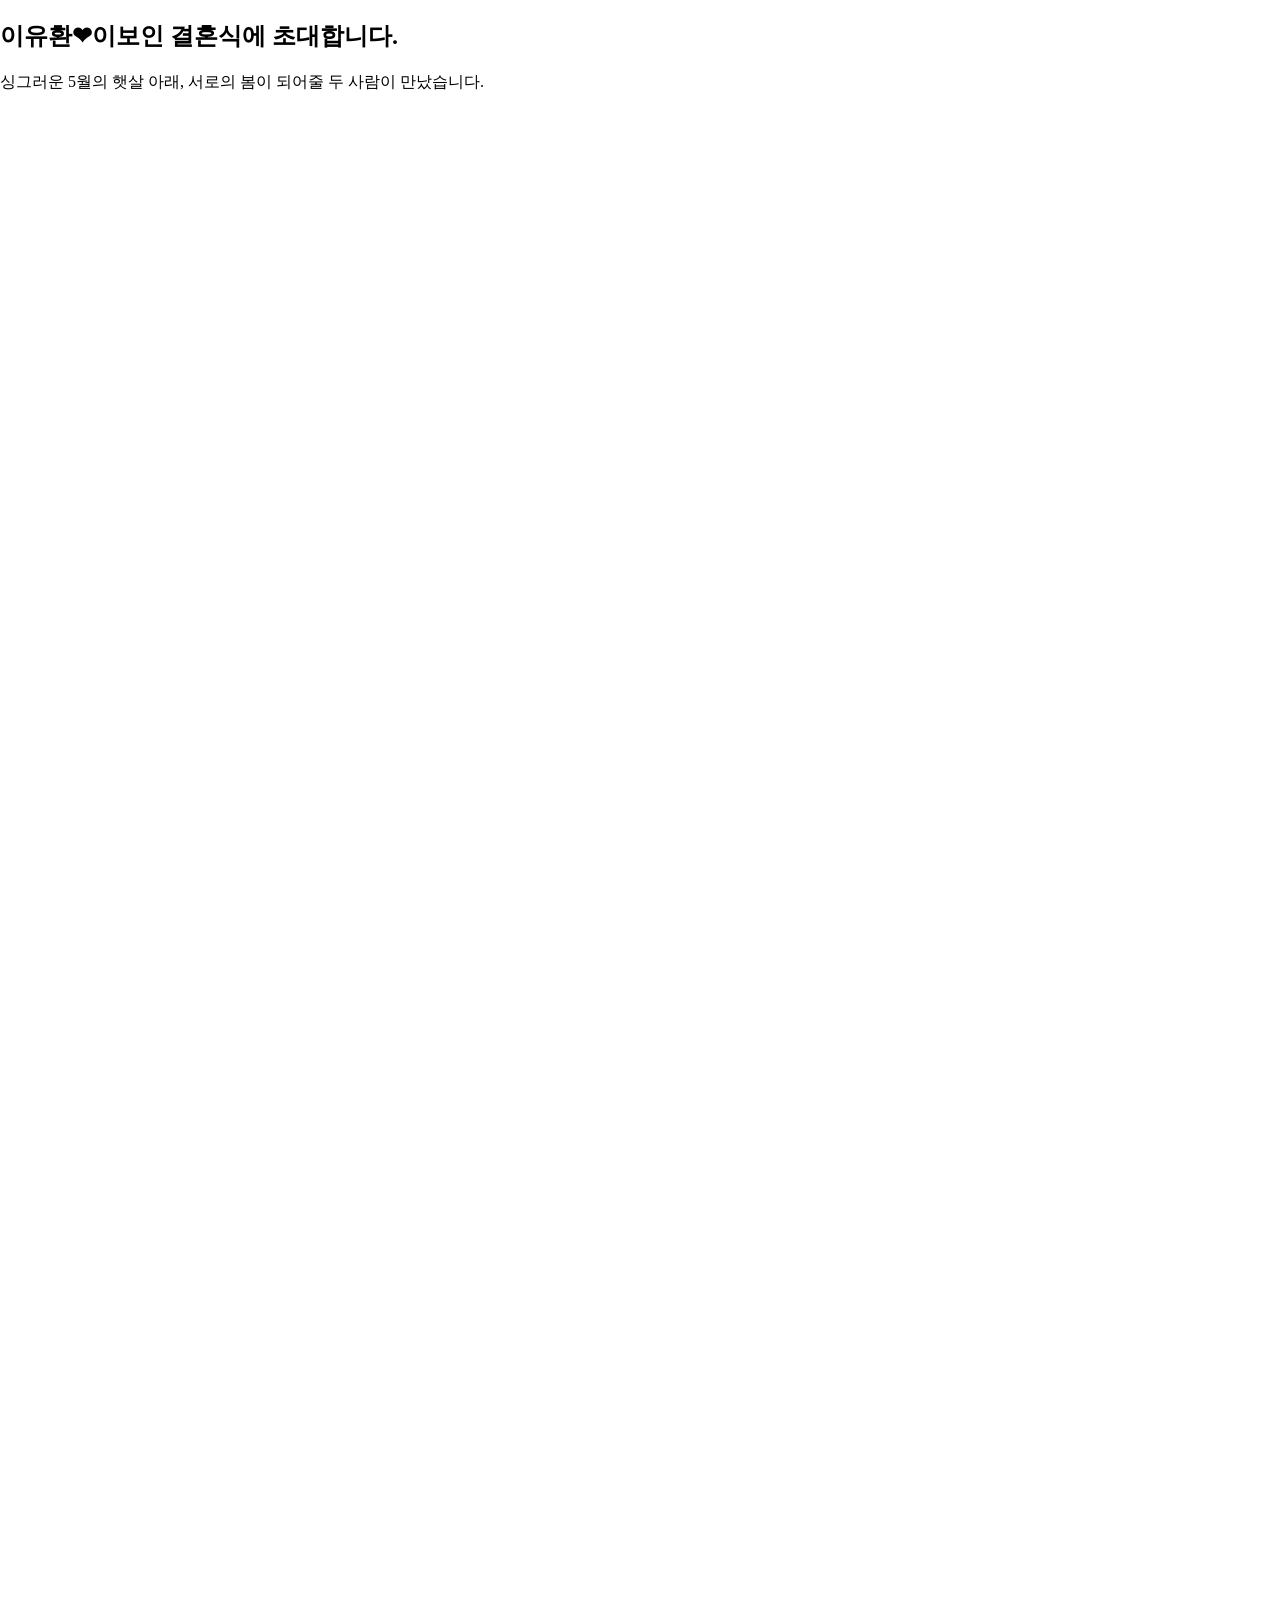
==== commit 8986b1dc: "Update index.html" ====
--- a/index.html
+++ b/index.html
@@ -9,29 +9,94 @@
 <body>
 	<div id="main" class="scroll-container">
 		<section class="section1">
-			<div>
-				<span>이유환❤이보인</span>          
+			<div class="text-box">
+				<h1>이유환❤이보인 결혼식에 초대합니다.</h1>
+				<p>싱그러운 5월의 햇살 아래, 서로의 봄이 되어줄 두 사람이 만났습니다.</p>        
 			</div>
 		</section>
 		<section class="section2">
 			<div>
 				<span>오시는 길</span>  
 			</div>
+			<div id="map-canvas">
+			</div>
 		</section>
 		<section class="section3">
 			<div>
 				<span>갤러리</span>      
+			</div>
+			<div class="gallery-container">
+				<img src="gallery-1.jpg" alt="gallery image 1">
+				<img src="gallery-2.jpg" alt="gallery image 2">
+				<img src="gallery-3.jpg" alt="gallery image 3">
 			</div>
 		</section>
 		<section class="section4">
 			<div>
 				<span>축의금 전달</span>      
 			</div>
+			<div class="wrap">
+ 			 <a href="#pop_info_1" class="btn_open">팝업 열기1</a>
+ 			 <a href="#pop_info_2" class="btn_open">팝업 열기2</a>
+
+
+			  <div id="pop_info_1" class="pop_wrap" style="display:none;">
+    				<div class="pop_inner">
+   				   <p class="dsc">팝업 안내문구 입니다.</p>
+   				   <button type="button" class="btn_close">닫기</button>
+ 			   </div>
+ 			 </div>
+
+  			<div id="pop_info_2" class="pop_wrap" style="display:none;">
+  				  <div class="pop_inner">
+   				   <p class="dsc">팝업 안내문구 입니다222.</p>
+    				  <button type="button" class="btn_close">닫기</button>
+  			  </div>
+		  </div>
 		</section>
 		<section class="section5">
 			<div>
 				<span>축하의 말</span>       
 			</div>
+			<div class="card bg-light">
+                            <div class="card-body">
+                                <!-- Comment form-->
+                                <form class="mb-4"><textarea class="form-control" rows="3" placeholder="Join the discussion and leave a comment!"></textarea></form>
+                                <!-- Comment with nested comments-->
+                                <div class="d-flex mb-4">
+                                    <!-- Parent comment-->
+                                    <div class="flex-shrink-0"><img class="rounded-circle" src="https://dummyimage.com/50x50/ced4da/6c757d.jpg" alt="..." /></div>
+                                    <div class="ms-3">
+                                        <div class="fw-bold">Commenter Name</div>
+                                        If you're going to lead a space frontier, it has to be government; it'll never be private enterprise. Because the space frontier is dangerous, and it's expensive, and it has unquantified risks.
+                                        <!-- Child comment 1-->
+                                        <div class="d-flex mt-4">
+                                            <div class="flex-shrink-0"><img class="rounded-circle" src="https://dummyimage.com/50x50/ced4da/6c757d.jpg" alt="..." /></div>
+                                            <div class="ms-3">
+                                                <div class="fw-bold">Commenter Name</div>
+                                                And under those conditions, you cannot establish a capital-market evaluation of that enterprise. You can't get investors.
+                                            </div>
+                                        </div>
+                                        <!-- Child comment 2-->
+                                        <div class="d-flex mt-4">
+                                            <div class="flex-shrink-0"><img class="rounded-circle" src="https://dummyimage.com/50x50/ced4da/6c757d.jpg" alt="..." /></div>
+                                            <div class="ms-3">
+                                                <div class="fw-bold">Commenter Name</div>
+                                                When you put money directly to a problem, it makes a good headline.
+                                            </div>
+                                        </div>
+                                    </div>
+                                </div>
+                                <!-- Single comment-->
+                                <div class="d-flex">
+                                    <div class="flex-shrink-0"><img class="rounded-circle" src="https://dummyimage.com/50x50/ced4da/6c757d.jpg" alt="..." /></div>
+                                    <div class="ms-3">
+                                        <div class="fw-bold">Commenter Name</div>
+                                        When I look at the universe and all the ways the universe wants to kill us, I find it hard to reconcile that with statements of beneficence.
+                                    </div>
+                                </div>
+                            </div>
+                        </div>
 		</section>
 	</div>
 
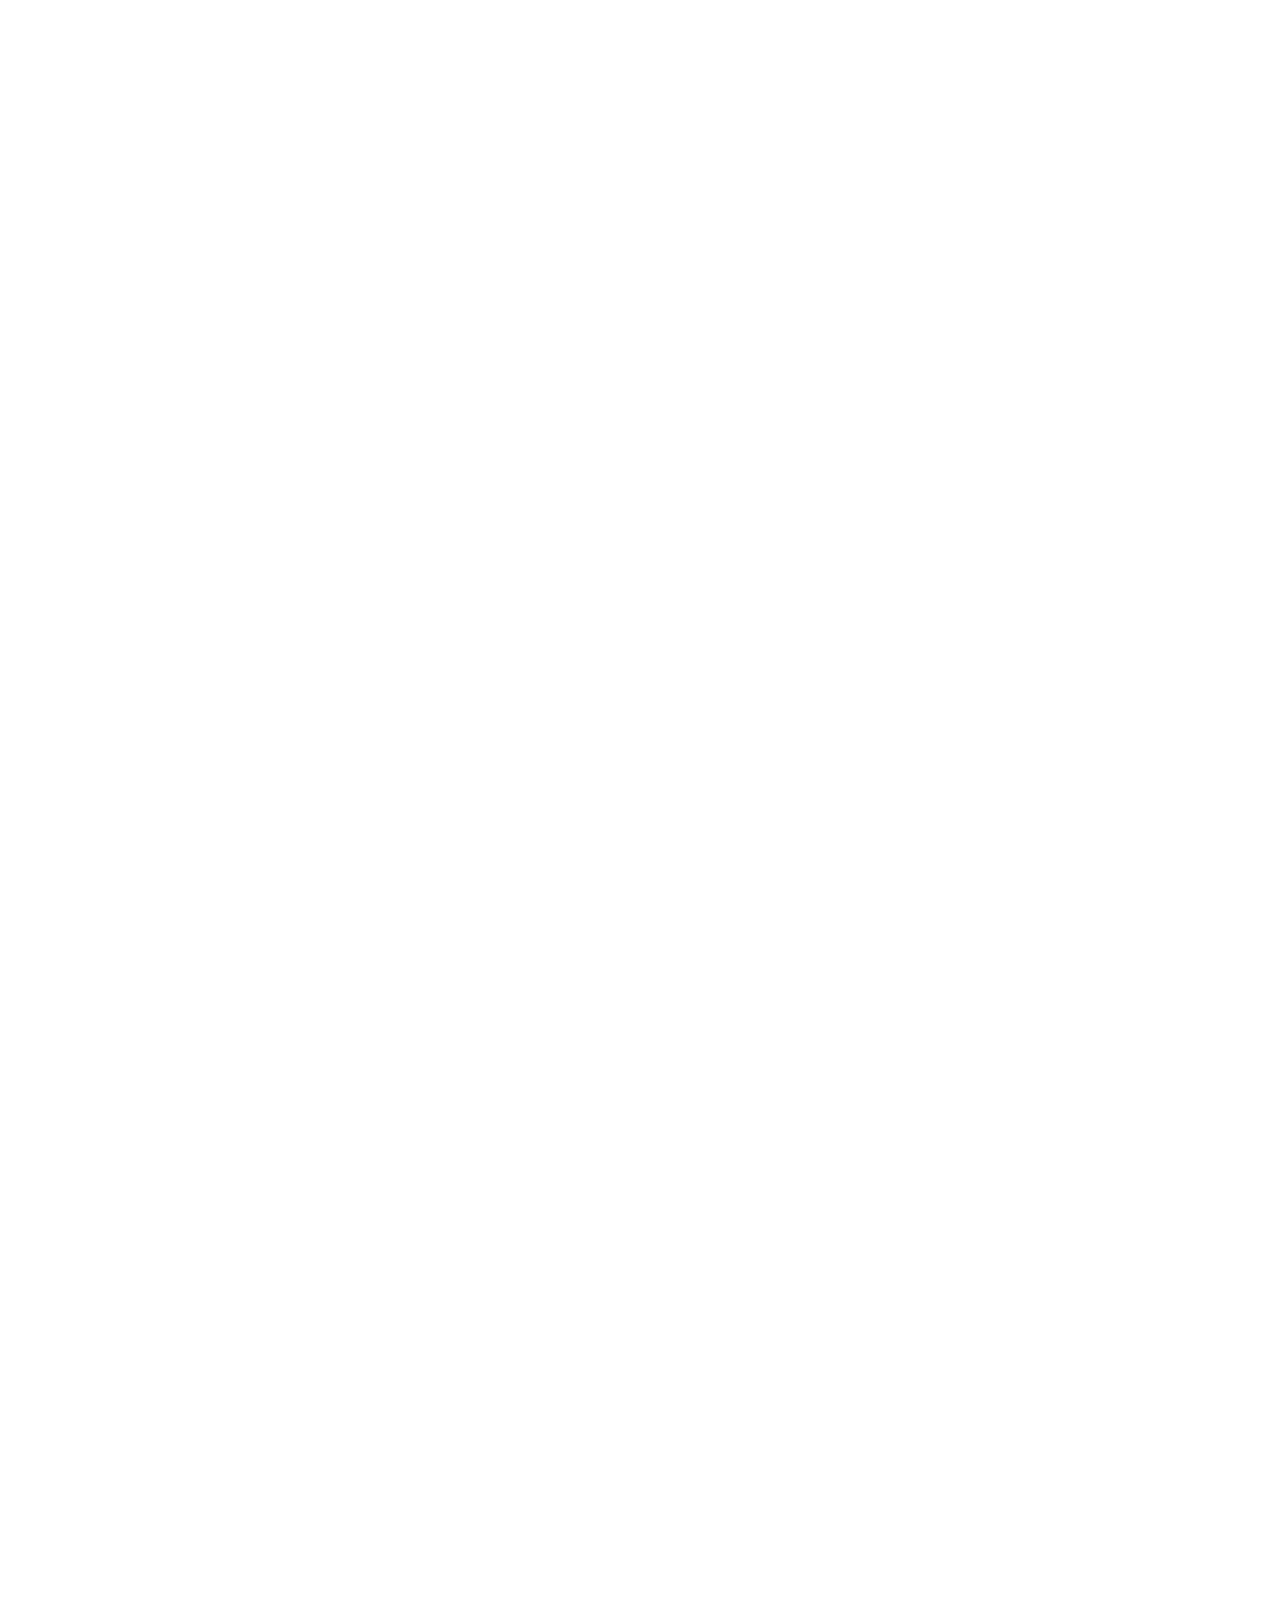
==== commit 98357d4a: "Update index.html" ====
--- a/index.html
+++ b/index.html
@@ -5,6 +5,7 @@
 	<meta charset="UTF-8">
 	<meta name="viewport" content="width=device-width, initial-scale=1.0">
 	<link rel="stylesheet" href="full-page-scroll.css">
+	<link rel="stylesheet" href="style.css">
 </head>
 <body>
 	<div id="main" class="scroll-container">
--- a/style.css
+++ b/style.css
@@ -0,0 +1,92 @@
+/* header 스타일 */
+header {
+	position: relative;
+	height: 100vh;
+	background-color: #f2f2f2;
+	text-align: center;
+}
+
+header img {
+	position: absolute;
+	top: 0;
+	left: 0;
+	width: 100%;
+	height: 100%;
+	object-fit: cover;
+}
+
+.text-box {
+	position: absolute;
+	top: 50%;
+	left: 50%;
+	transform: translate(-50%, -50%);
+	color: #fff;
+	text-align: center;
+}
+
+.text-box h1 {
+	font-size: 3rem;
+	margin: 0;
+}
+
+.text-box p {
+	font-size: 1.5rem;
+}
+
+/* map 스타일 */
+#map {
+	padding: 50px 0;
+	text-align: center;
+}
+
+#map-canvas {
+	width: 80%;
+	height: 400px;
+	margin: 0 auto;
+}
+
+/* gallery 스타일 */
+#gallery {
+	padding: 50px 0;
+	text-align: center;
+}
+
+.gallery-container {
+	display: flex;
+	justify-content: center;
+	flex-wrap: wrap;
+}
+
+.gallery-container img {
+	width: 300px;
+	height: 200px;
+	object-fit: cover;
+	margin: 10px;
+	cursor: pointer;
+}
+
+/* buttons 스타일 */
+h2 {
+	padding: 50px 0;
+	text-align: center;
+}
+*{margin:0; padding:0;}
+a{text-decoration:none;}
+.wrap{padding:10px;}
+
+.btn_open {
+	font-weight:bold;
+	margin:5px;
+	padding:4px 6px;
+	background:#000;
+	color:#fff;
+}
+.pop_wrap{position:fixed; top:0; left:0; right:0; bottom:0; background:rgba(0,0,0,.5); font-size:0; text-align:center;}
+.pop_wrap:after{display:inline-block; height:100%; vertical-align:middle; content:'';}
+.pop_wrap .pop_inner{display:inline-block; padding:20px 30px; background:#fff; width:200px; vertical-align:middle; font-size:15px;}
+
+/* messages 스타일 */
+h2 {
+	padding: 50px 0;
+	text-align: center;
+}
